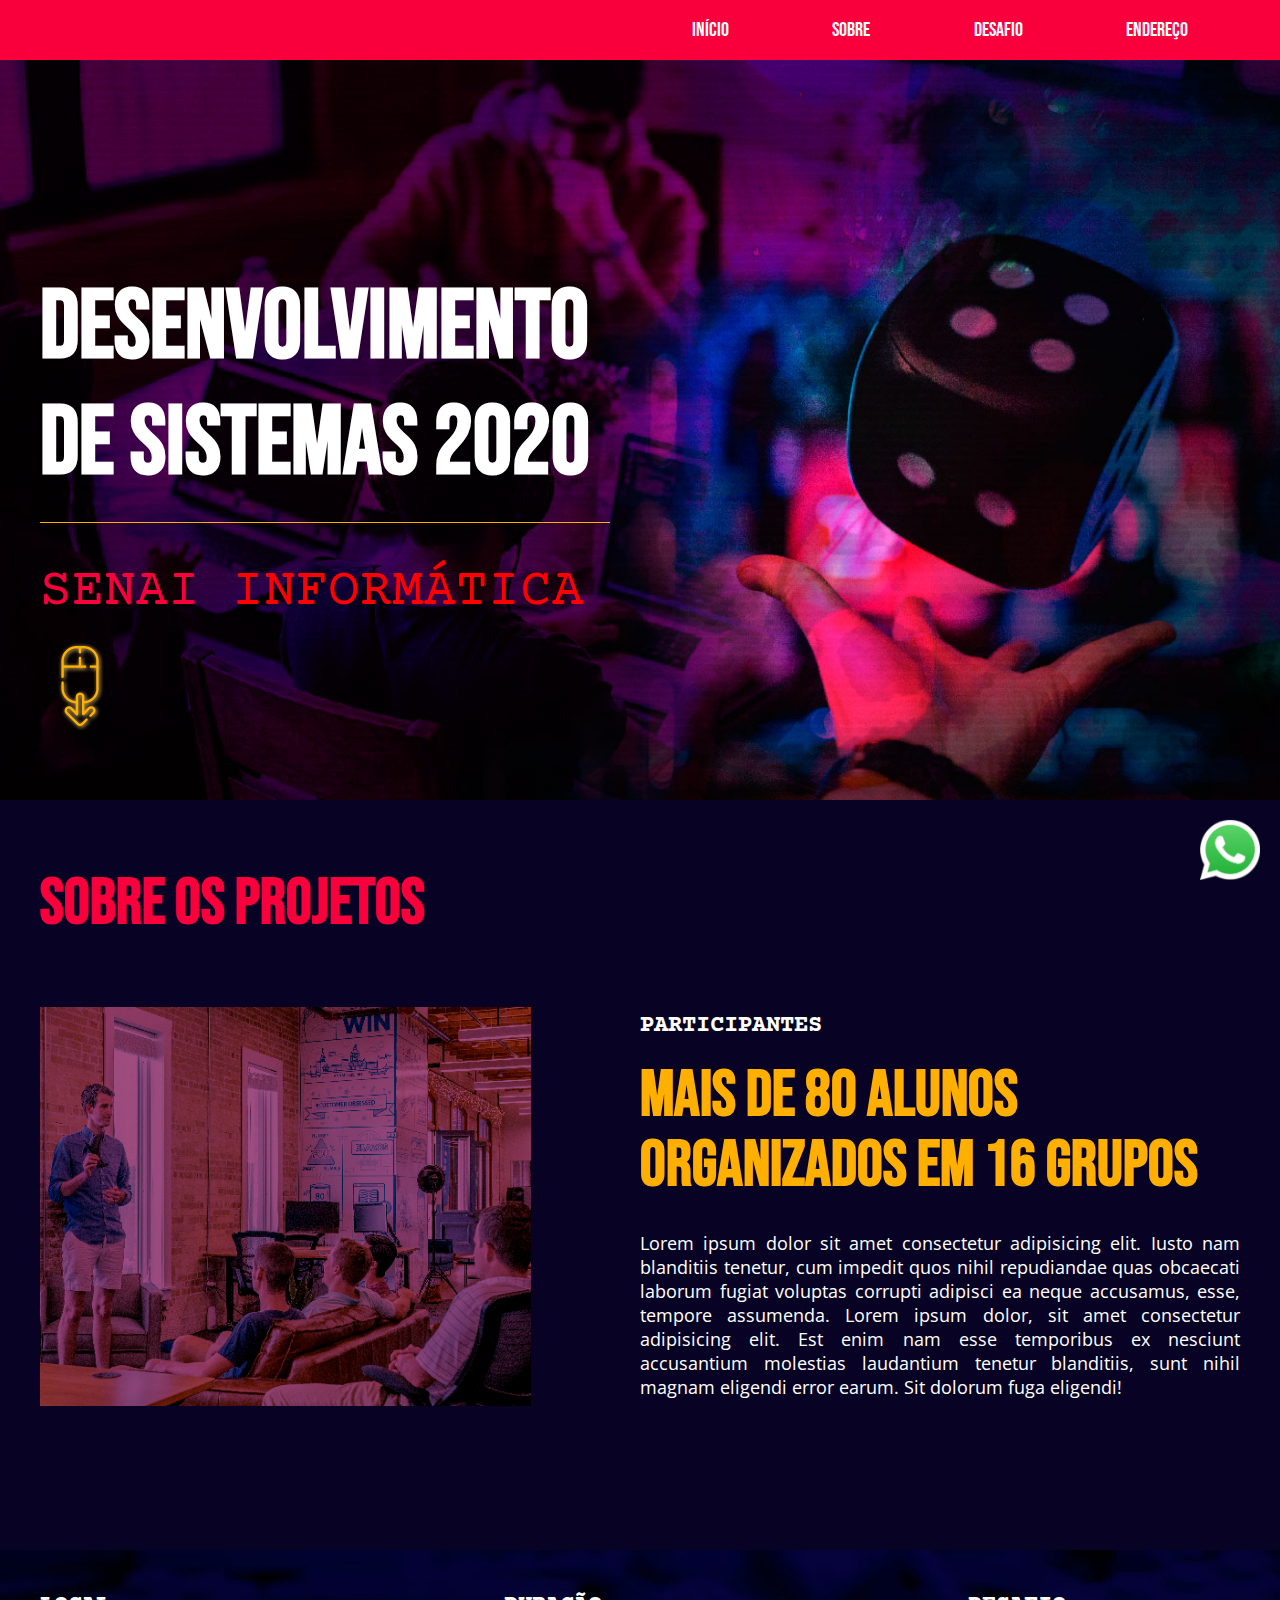
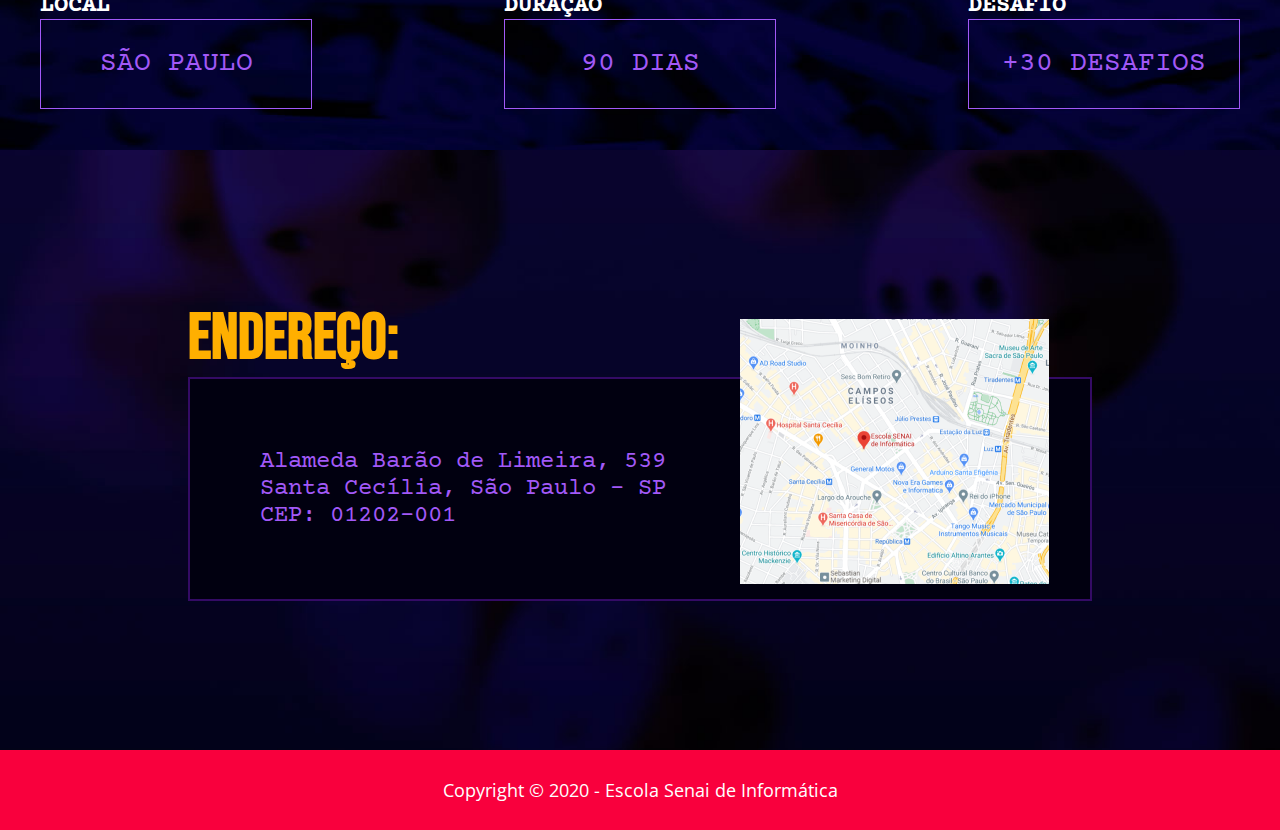
==== index.html @ 3b2a25c5 "Pagina home - Desktop" ====
<!DOCTYPE html>
<html lang="pt-br">
    <head>
        <meta charset="UTF-8">
        <title>Landing Page - Curso de desenvolvimento de sistemas</title>
        <link rel="stylesheet" href="css/style.css">
    </head>
    <body>
        <header class="topo">
                <nav>
                    <ul>
                        <li><a href="#">Início</a></li>
                        <li><a href="#">Sobre</a></li>
                        <li><a href="#">Desafio</a></li>
                        <li><a href="#">Endereço</a></li>
                    </ul>
                </nav>
        </header>
        <!-- Início do Banner -->
        <div class="banner">
            <div class="content alinhamento-inferior">
                <div class="banner_text">
                    <h1>Desenvolvimento <br>de sistemas 2020</h1>
                    <p>SENAI <span>Informática</span></p>
                    <img src="images/mouse-down.png" alt="Mouse com uma seta apontando para baixo">
                </div><!--Fim Banner text-->
            </div><!-- fim content -->
         </div><!-- Fim do Banner -->

         <div class="bk_sobre">
            <section class="sobre">
                    <h2>Sobre os projetos</h2>
                    <div class="conteudo_sobre">
                            <img src="images/imagem-seção-sobre.jpg" alt="Homem apresentando um produto  para um grupo de pessoas.">
                            <div class="texto_sobre">
                                <h3><span class="tag">Participantes</span><br>mais de 80 alunos organizados em 16 grupos</h3>
                                <p>Lorem ipsum dolor sit amet consectetur adipisicing elit. Iusto nam blanditiis tenetur, cum impedit quos nihil repudiandae quas obcaecati laborum fugiat voluptas corrupti adipisci ea neque accusamus, esse, tempore assumenda. Lorem ipsum dolor, sit amet consectetur adipisicing elit. Est enim nam esse temporibus ex nesciunt accusantium molestias laudantium tenetur blanditiis, sunt nihil magnam eligendi error earum. Sit dolorum fuga eligendi!</p>
                            </div>
                    </div>
            </section>
         </div>
         <div class="bk_info">
             <section class="info">
                 <div class="info_card">
                     <h3>Local</h3>
                     <p>São Paulo</p>
                 </div>
                 <div class="info_card">
                    <h3>Duração</h3>
                    <p>90 Dias</p>
                </div>
                <div class="info_card">
                    <h3>Desafio</h3>
                    <p>+30 Desafios</p>
                </div>
             </section>
         </div>
         <section class="endereco">
            <div class="content alinhando-centro">
                    <div>
                        <h2>Endereço:</h2>
                        <div class="text-endereco">
                            <p>Alameda Barão de Limeira, 539<br>
                                Santa Cecília,  São Paulo - SP<br>
                                CEP: 01202-001
                            </p>
                            <img src="images/mapa.png" alt="Mapa">
                        </div>
                    </div>
            </div>
         </section>
         <footer class="rodape"> 
             <div class="content alinhando-centro">
                 <p>Copyright © 2020 - Escola Senai de Informática</p>
             </div>
         </footer>
         <a href="https://api.whatsapp.com/send?phone=5511985420000" target="_black"><img src="images/WhatsApp-icone-3.png" alt="Envie uma mensagem em nosso ZAP" class="zap"></a>  
    </body>
</html>
---- css/style.css ----
@import url('https://fonts.googleapis.com/css2?family=Bebas+Neue&family=Courier+Prime:wght@700&family=Open+Sans&display=swap');
*{
    margin: 0;
    padding: 0;
}
.topo{
    width: 100%;/*Define a largura de um elemento*/
    height: 60px;/*Define a Altura de um elemento*/
    background-color: #F9003D;/*Altera a cor de fundo*/
}
.topo nav{
    width: 1200px;
    height: 60px;
    /* background-color: #000; */
    margin:auto;
    display: flex;
    justify-content: flex-end;

}
.topo nav a{
    color:white;/*Altera a cor da fonte*/
    text-decoration: none;/*Remove o underline*/
    text-transform: uppercase;
    font-family: 'Bebas Neue', cursive;
    font-size: 20px;
    padding: 17px 50px;

    
}
.topo nav a:hover{
    background-color: #000;
    text-decoration: underline;

}
.topo nav ul{
   width: 600px;
   height: 60px;
   /* background-color: lime; */
   list-style-type: none;/*Remove os marcadore da lista*/
   display: flex; 
   justify-content: space-around;
   align-items: center;
}
.banner{
    width: 100%;
    height: 740px;
    background-image: url("../images/imagem-fundo-banner.jpg");
    background-size: cover;
    background-position: bottom;
}
.content{
    width: 1200px;
    height: 100%;
    /* background-color: rgba(204, 204, 204, 0.37); */
    margin:auto;
}
.alinhamento-inferior{
    display: flex;
    align-items: flex-end;
}
.banner_text{
    width: 570px;
    height: 530px;
    /* background-color: blueviolet; */
}
.banner_text h1{
    font-size: 97px;
    font-family: 'Bebas Neue', cursive;
    color:#fff;
    border-bottom: solid 1px #FFAF00;
    padding-bottom: 20px;
}
.banner_text p{
    font-size: 53px;
    color:#F9003D;
    text-transform: uppercase;
    margin-top: 40px;
    margin-bottom: 20px;
    font-family: 'Courier Prime', monospace;
}
.banner_text span{
    color:red;
}

/*Sobre*/

.bk_sobre{
    width: 100%;
    height: 750px;
    background-color: #080324;
}
.sobre{
    width: 1200px;
    height: 100%;
    margin: 0 auto;
    position: relative;
}
.sobre h2{
    font-size: 64px;
    color: #F9003D;
    font-family: 'Bebas Neue', cursive;
    padding-top: 65px;
    padding-bottom: 65px;
}
.conteudo_sobre{
    display: flex;
    justify-content: space-between;
    
}
.conteudo_sobre img{
    width: 491px;
}
.texto_sobre{
    width: 600px;

}
.texto_sobre h3{
    font-family: 'Bebas Neue', cursive;
    font-size: 64px;
    color: #FFAF00;
    line-height:70px;
    margin-top: -30px;
    margin-bottom: 30px;

}
.tag{
    font-family: 'Courier Prime', monospace;
    font-size: 24px;
    color:#fff;
    text-transform: uppercase;

}
.texto_sobre p{
    font-size: 18px;
    font-family: 'Open Sans', sans-serif;
    color:#fff;
    text-align: justify;
}
.bk_info{
    width: 100%;
    height: 200px;
    background-image: url("../images/imagem-fundo-info.jpg");
    background-size: cover;
}
.info{
    width: 1200px;
    height: 100%;
    /* background-color: rgba(255, 255, 255, 0.253);s */
    margin: 0 auto;
    font-family: 'Courier Prime', monospace;
    text-transform: uppercase;
    display: flex;
    justify-content: space-between;
    align-items: center;
}
.info_card h3{
    color: #fff;
    font-size: 24px;
}
.info_card p{
    width: 270px;
    font-size: 28px;
    color: #A259F7;
    border: solid 1px #A259F7;
    text-align: center;
    padding: 1em 0;
}
.endereco{
    width: 100%;
    height: 600px;
    background-image: url("../images/imagem-fundo-ranking.jpg");
    background-size: cover;
    background-position: center;
}
.endereco h2{
    font-size: 64px;
    font-family: 'Bebas Neue', cursive;
    color: #FFAF00;
}
.text-endereco{
    width: 900px;
    height: 220px;
    background-color: #010010;
    border:solid 2px #340B65;
    position: relative;
    display: flex;
    align-items: center;
}
.text-endereco p{
    color:#A259F7;
    font-size: 24px;
    margin-left: 70px;
    font-family: 'Courier Prime', monospace;

}
.alinhando-centro{
    display: flex;
    justify-content: center;
    align-items: center;
}
.text-endereco img{
   position: absolute;
   top:-60px;
   left: 550px;
}
.rodape{
    width: 100%;
    height: 80px;
    background-color: #F9003D;
    font-family: 'Open Sans', sans-serif;
    font-size: 18px;
    color:#fff;
}
.zap{
    width: 60px;
    position: fixed;
    bottom: 20px;
    right: 20px;

}
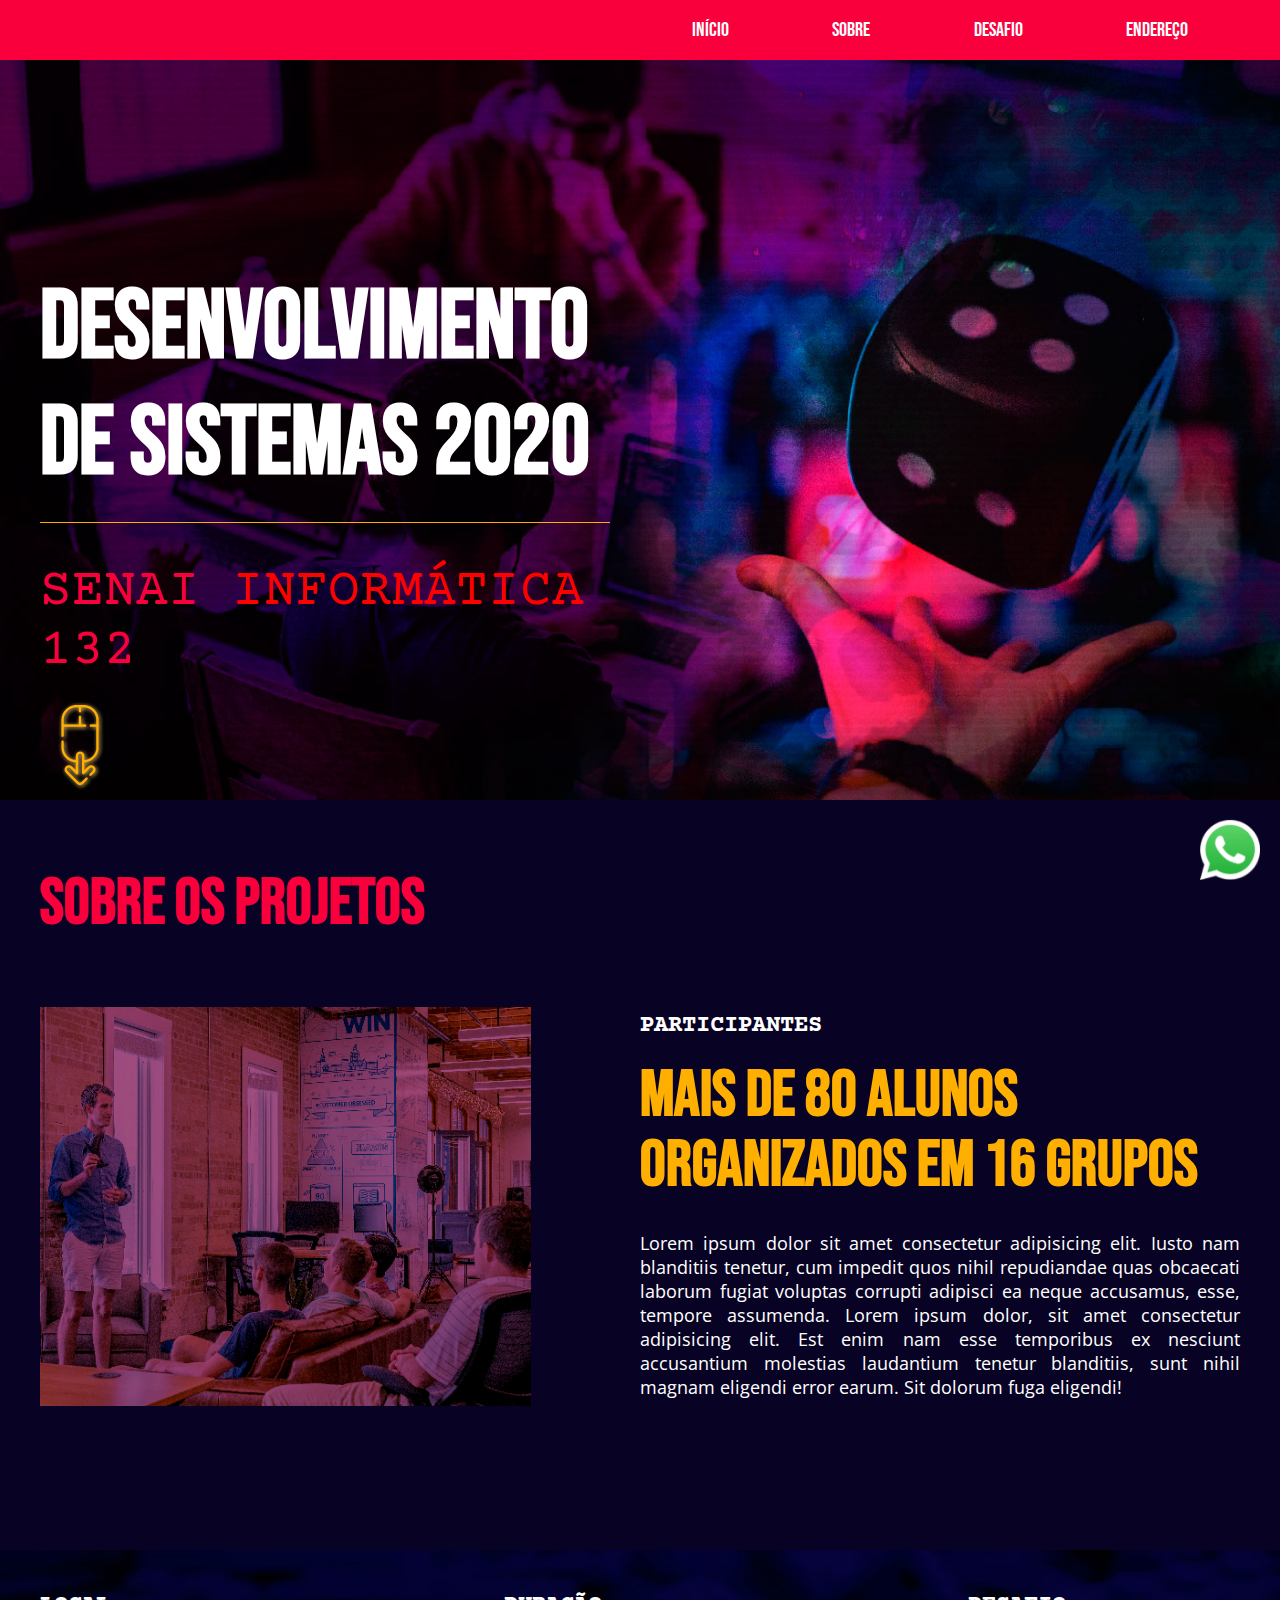
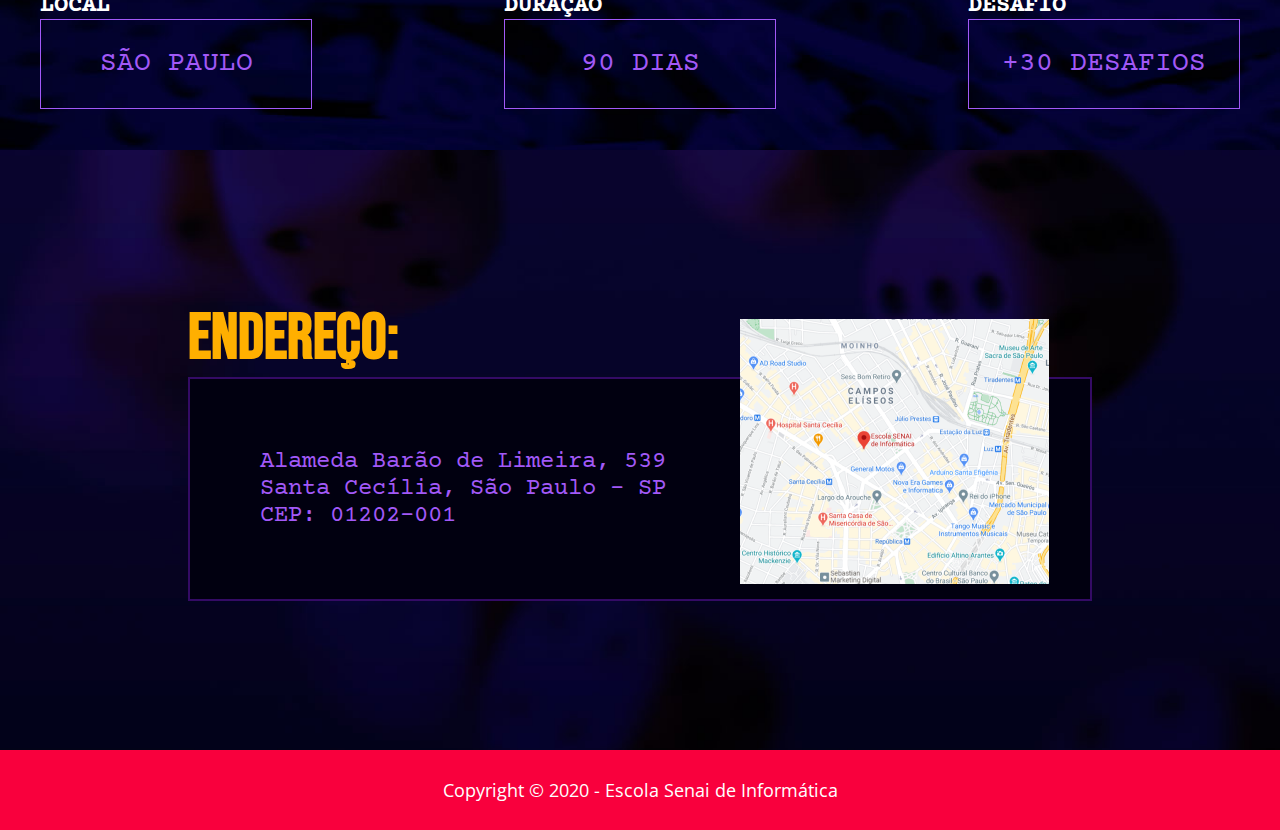
==== commit 7fe29fd3: "Alteração no banner - adicionado o 132" ====
--- a/index.html
+++ b/index.html
@@ -21,7 +21,7 @@
             <div class="content alinhamento-inferior">
                 <div class="banner_text">
                     <h1>Desenvolvimento <br>de sistemas 2020</h1>
-                    <p>SENAI <span>Informática</span></p>
+                    <p>SENAI <span>Informática</span> 132</p>
                     <img src="images/mouse-down.png" alt="Mouse com uma seta apontando para baixo">
                 </div><!--Fim Banner text-->
             </div><!-- fim content -->
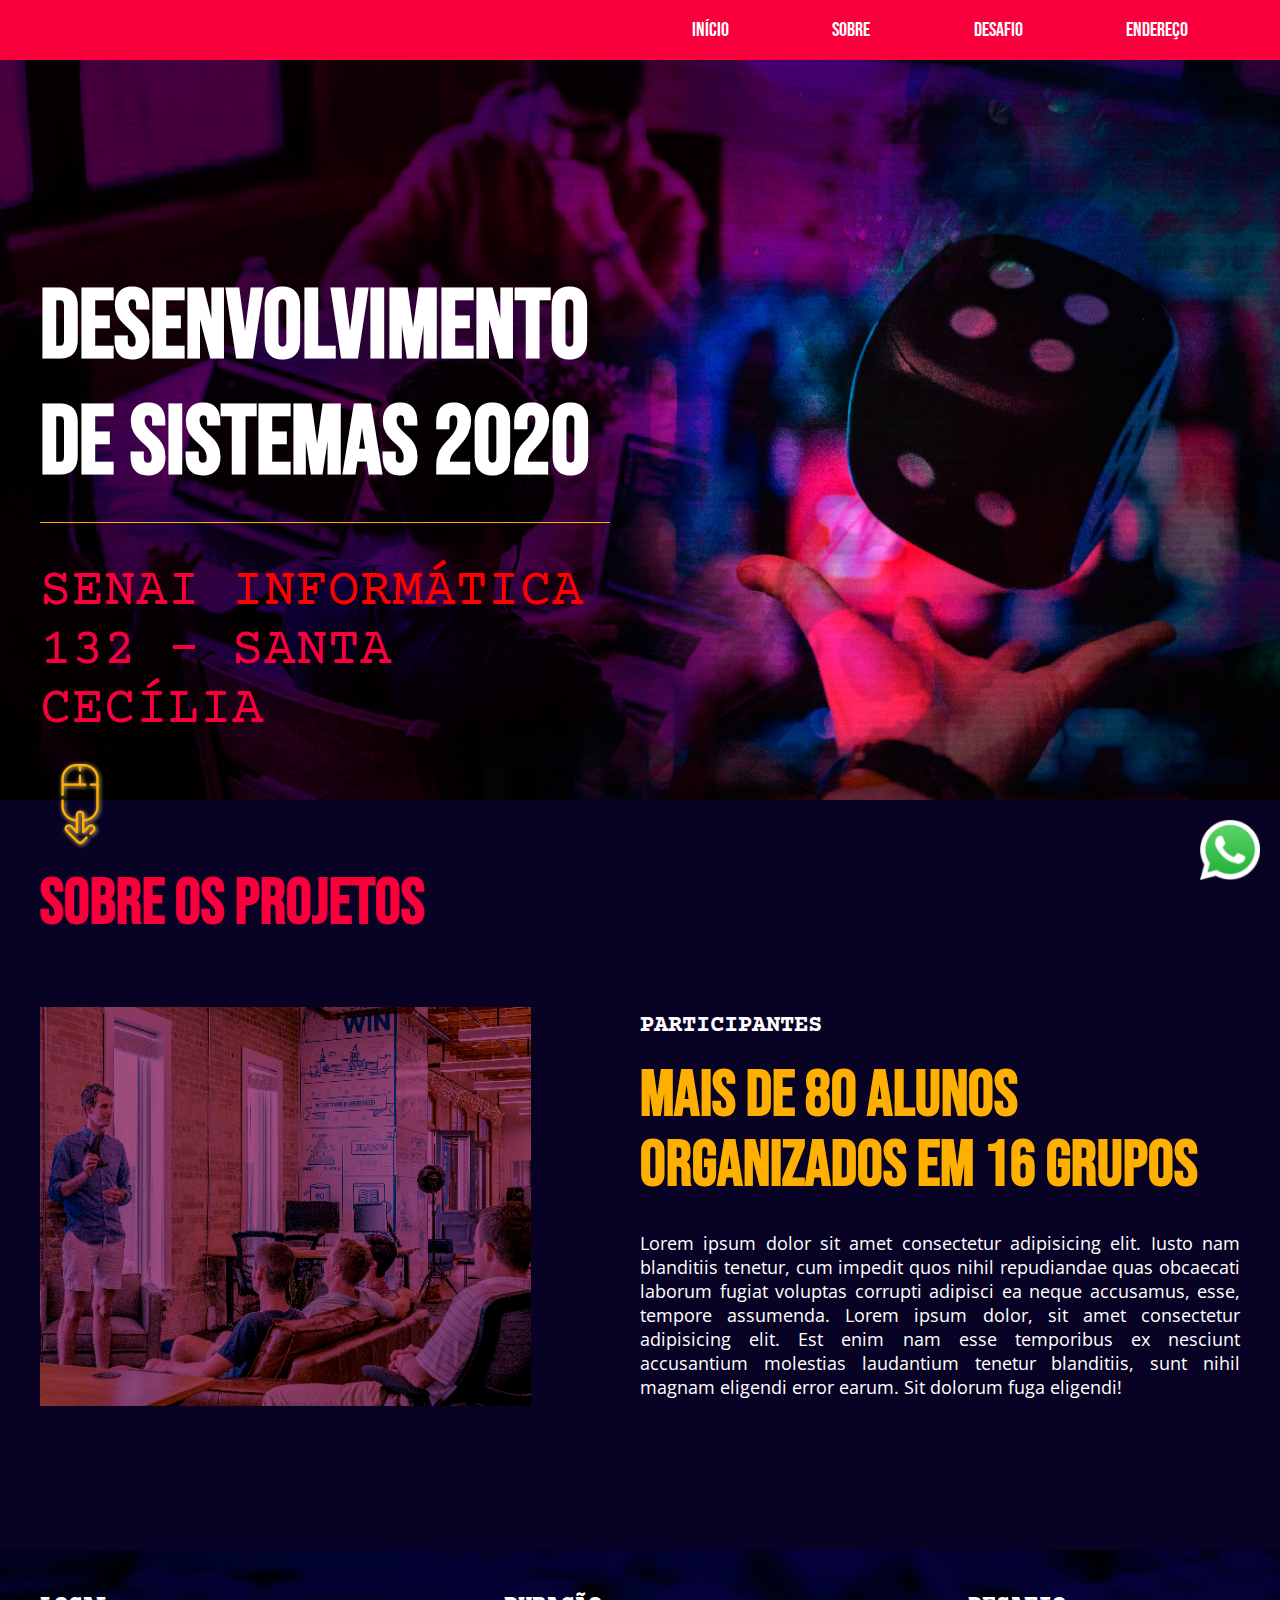
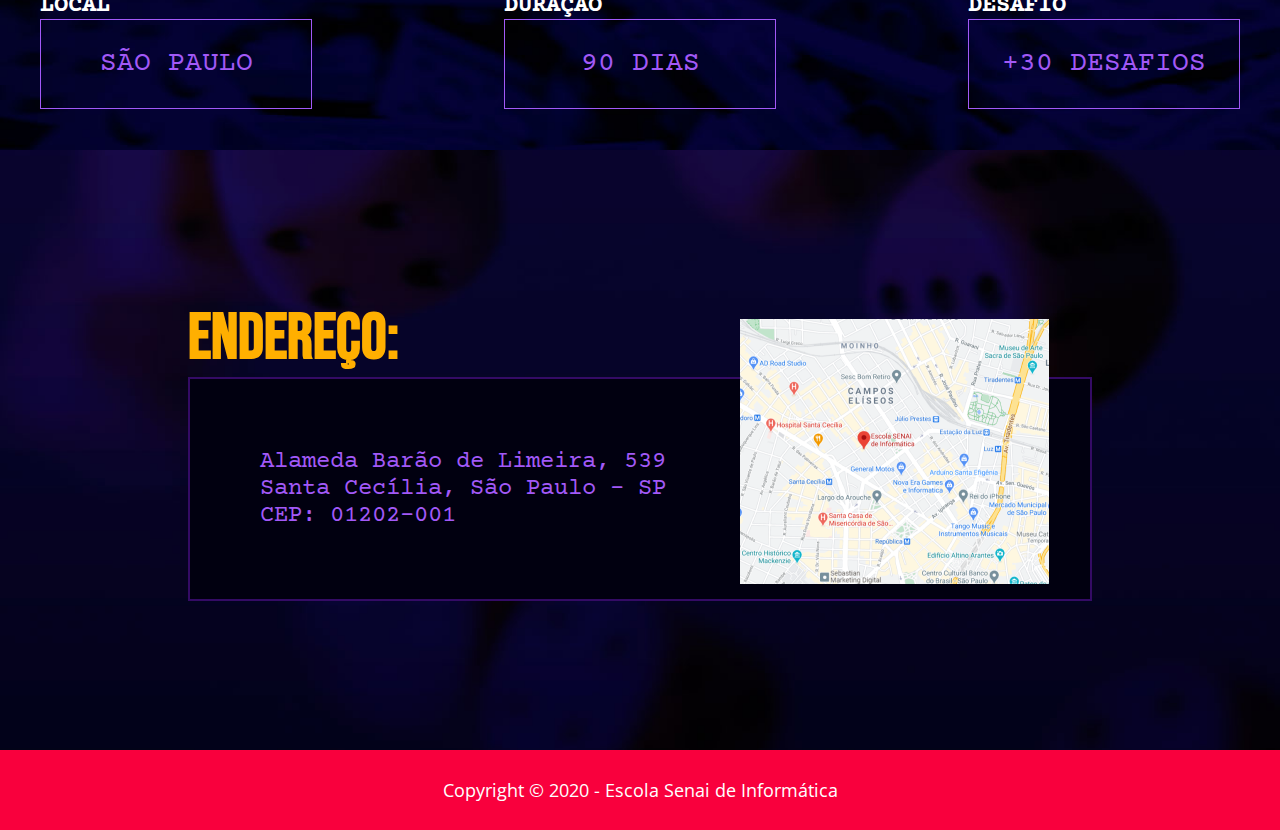
==== commit 37b2394f: "Local adicionado" ====
--- a/index.html
+++ b/index.html
@@ -21,10 +21,10 @@
             <div class="content alinhamento-inferior">
                 <div class="banner_text">
                     <h1>Desenvolvimento <br>de sistemas 2020</h1>
-                    <p>SENAI <span>Informática</span> 132</p>
+                    <p>SENAI <span>Informática</span> 132 - Santa Cecília</p>
                     <img src="images/mouse-down.png" alt="Mouse com uma seta apontando para baixo">
                 </div><!--Fim Banner text-->
-            </div><!-- fim content -->
+            </div><!-- fim content -->''
          </div><!-- Fim do Banner -->
 
          <div class="bk_sobre">
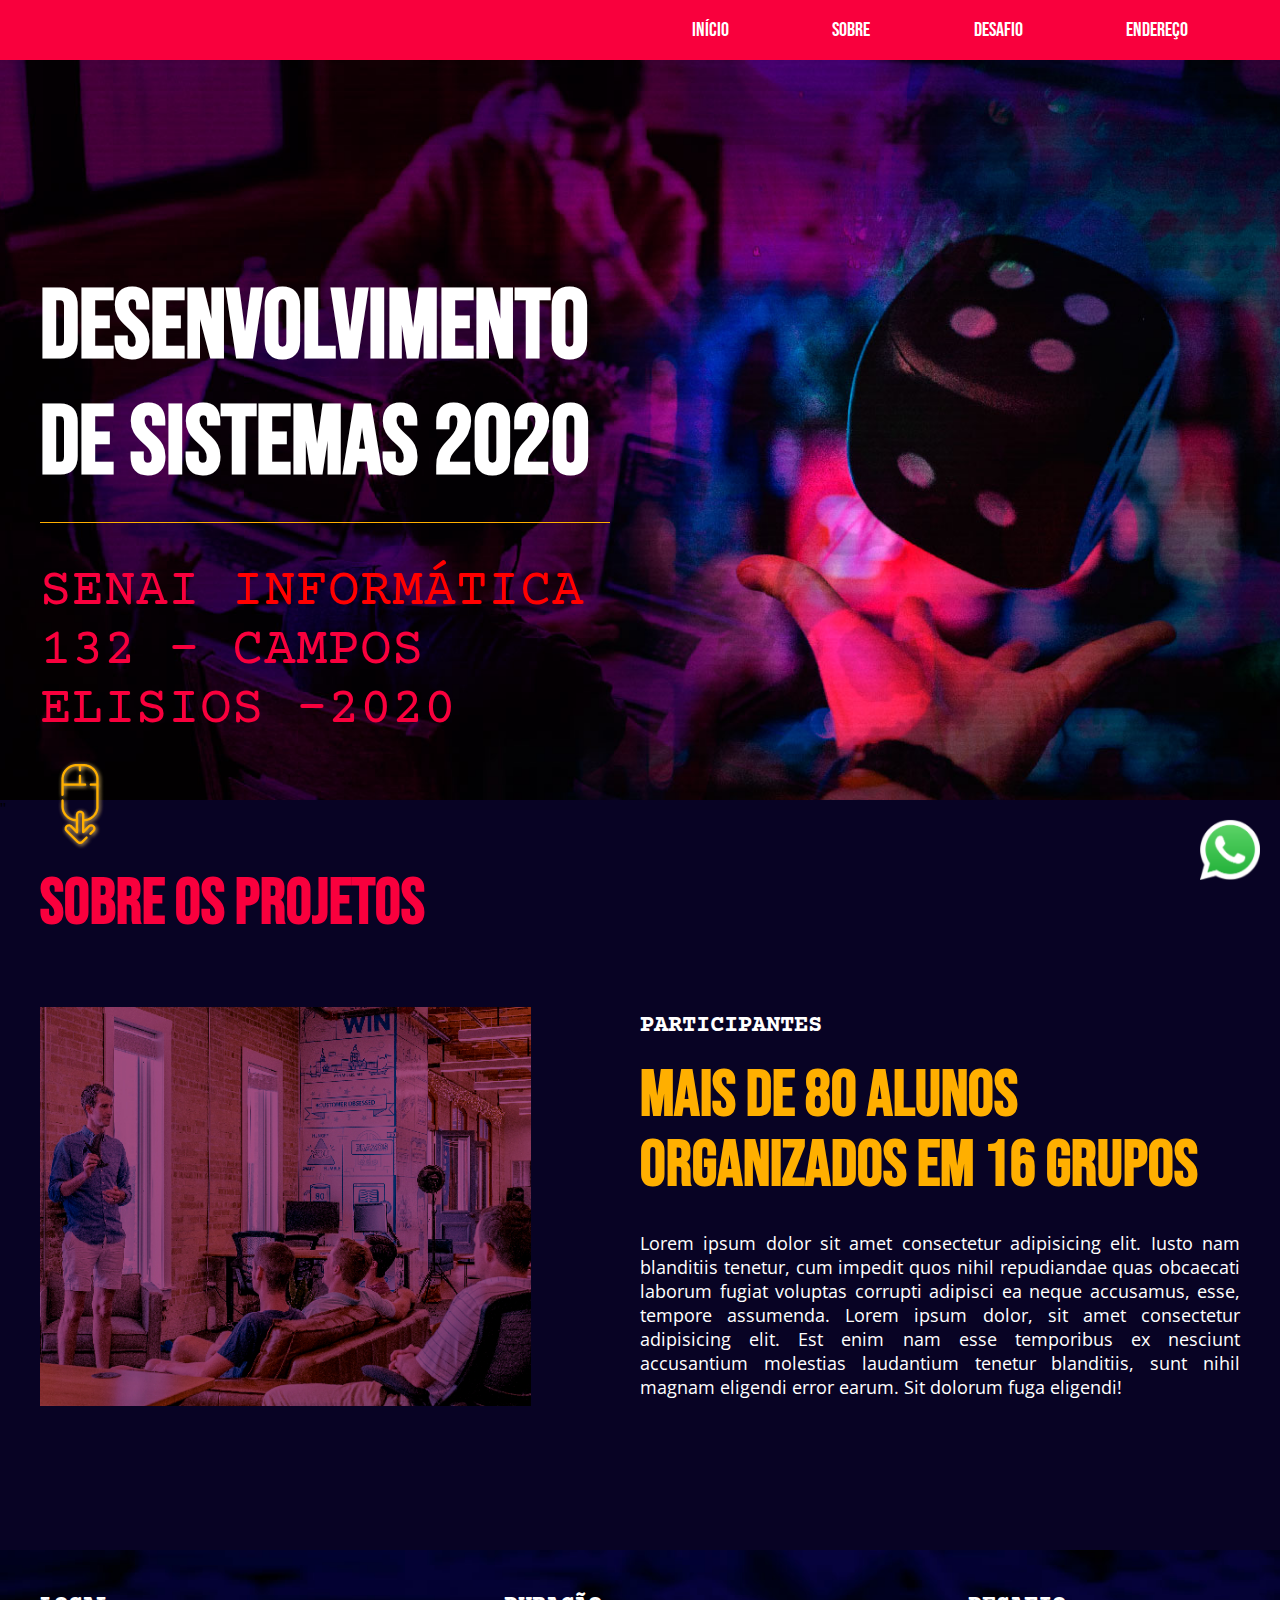
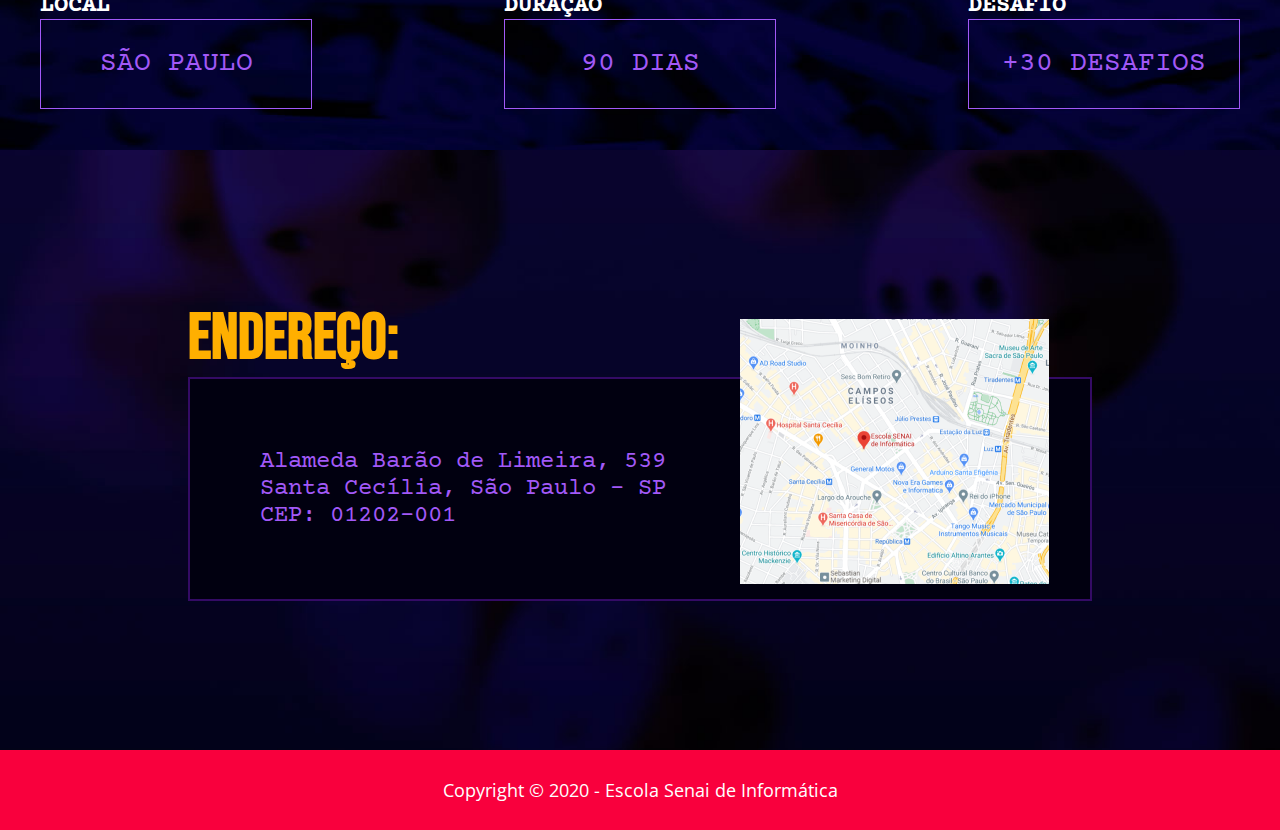
==== commit 7ed908c5: "Foi" ====
--- a/index.html
+++ b/index.html
@@ -21,7 +21,7 @@
             <div class="content alinhamento-inferior">
                 <div class="banner_text">
                     <h1>Desenvolvimento <br>de sistemas 2020</h1>
-                    <p>SENAI <span>Informática</span> 132 - Santa Cecília</p>
+                    <p>SENAI <span>Informática</span> 132 - Campos Elisios -2020</p>
                     <img src="images/mouse-down.png" alt="Mouse com uma seta apontando para baixo">
                 </div><!--Fim Banner text-->
             </div><!-- fim content -->''
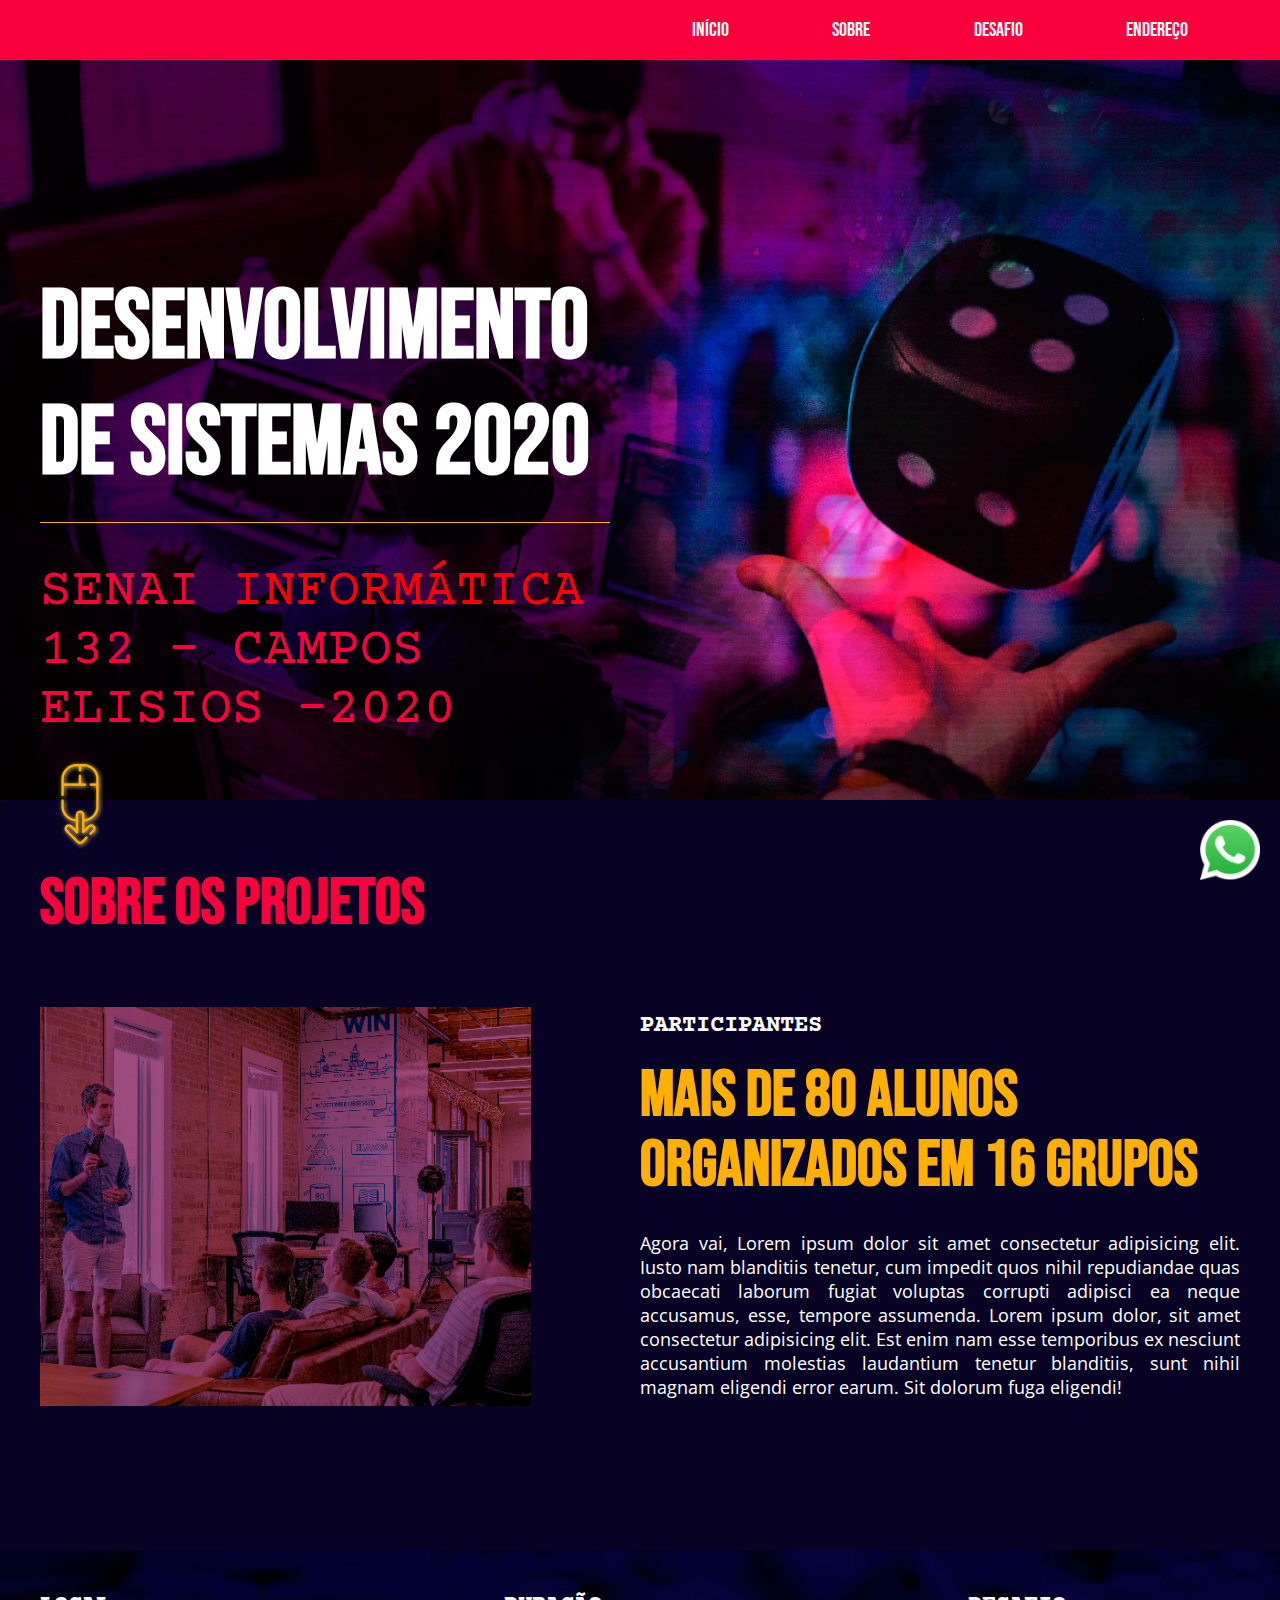
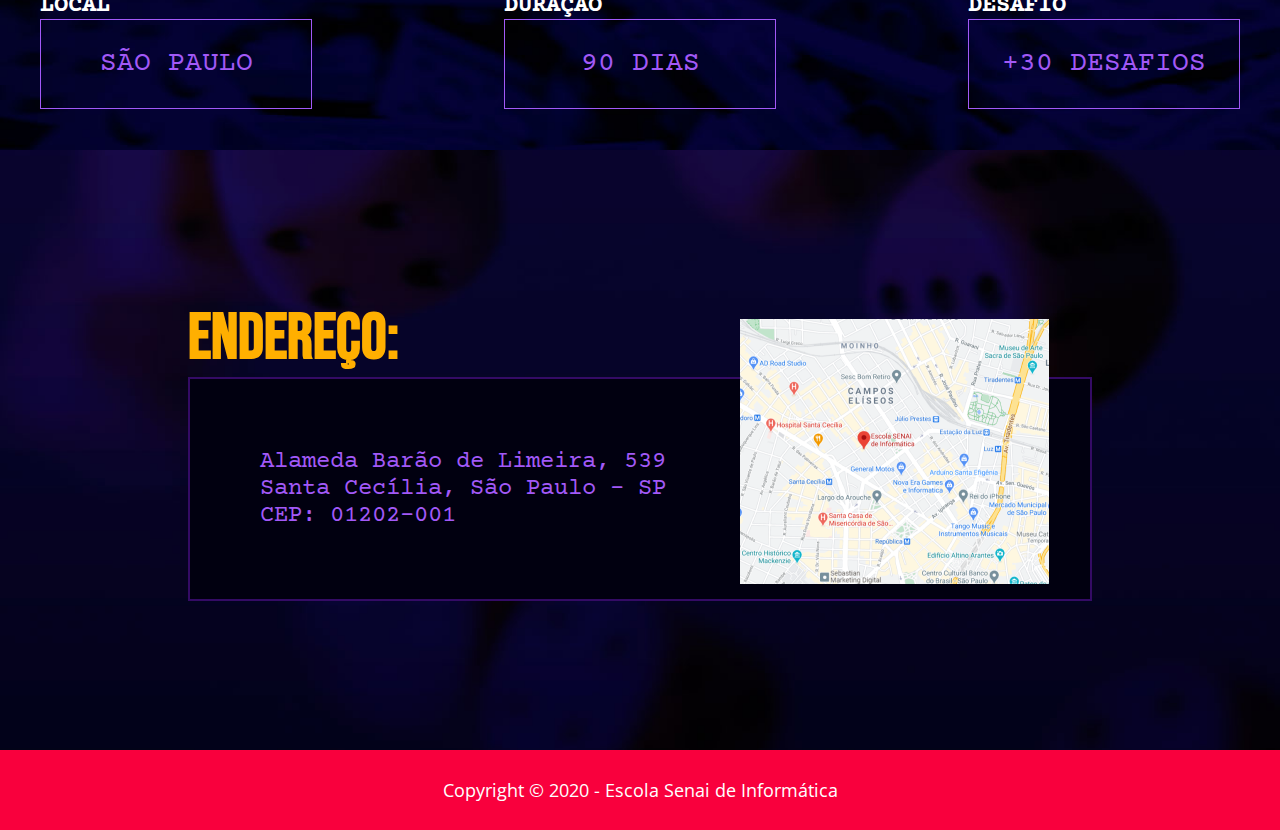
==== commit 4d014c7b: "Texto Alterado" ====
--- a/index.html
+++ b/index.html
@@ -34,7 +34,7 @@
                             <img src="images/imagem-seção-sobre.jpg" alt="Homem apresentando um produto  para um grupo de pessoas.">
                             <div class="texto_sobre">
                                 <h3><span class="tag">Participantes</span><br>mais de 80 alunos organizados em 16 grupos</h3>
-                                <p>Lorem ipsum dolor sit amet consectetur adipisicing elit. Iusto nam blanditiis tenetur, cum impedit quos nihil repudiandae quas obcaecati laborum fugiat voluptas corrupti adipisci ea neque accusamus, esse, tempore assumenda. Lorem ipsum dolor, sit amet consectetur adipisicing elit. Est enim nam esse temporibus ex nesciunt accusantium molestias laudantium tenetur blanditiis, sunt nihil magnam eligendi error earum. Sit dolorum fuga eligendi!</p>
+                                <p>Agora vai, Lorem ipsum dolor sit amet consectetur adipisicing elit. Iusto nam blanditiis tenetur, cum impedit quos nihil repudiandae quas obcaecati laborum fugiat voluptas corrupti adipisci ea neque accusamus, esse, tempore assumenda. Lorem ipsum dolor, sit amet consectetur adipisicing elit. Est enim nam esse temporibus ex nesciunt accusantium molestias laudantium tenetur blanditiis, sunt nihil magnam eligendi error earum. Sit dolorum fuga eligendi!</p>
                             </div>
                     </div>
             </section>
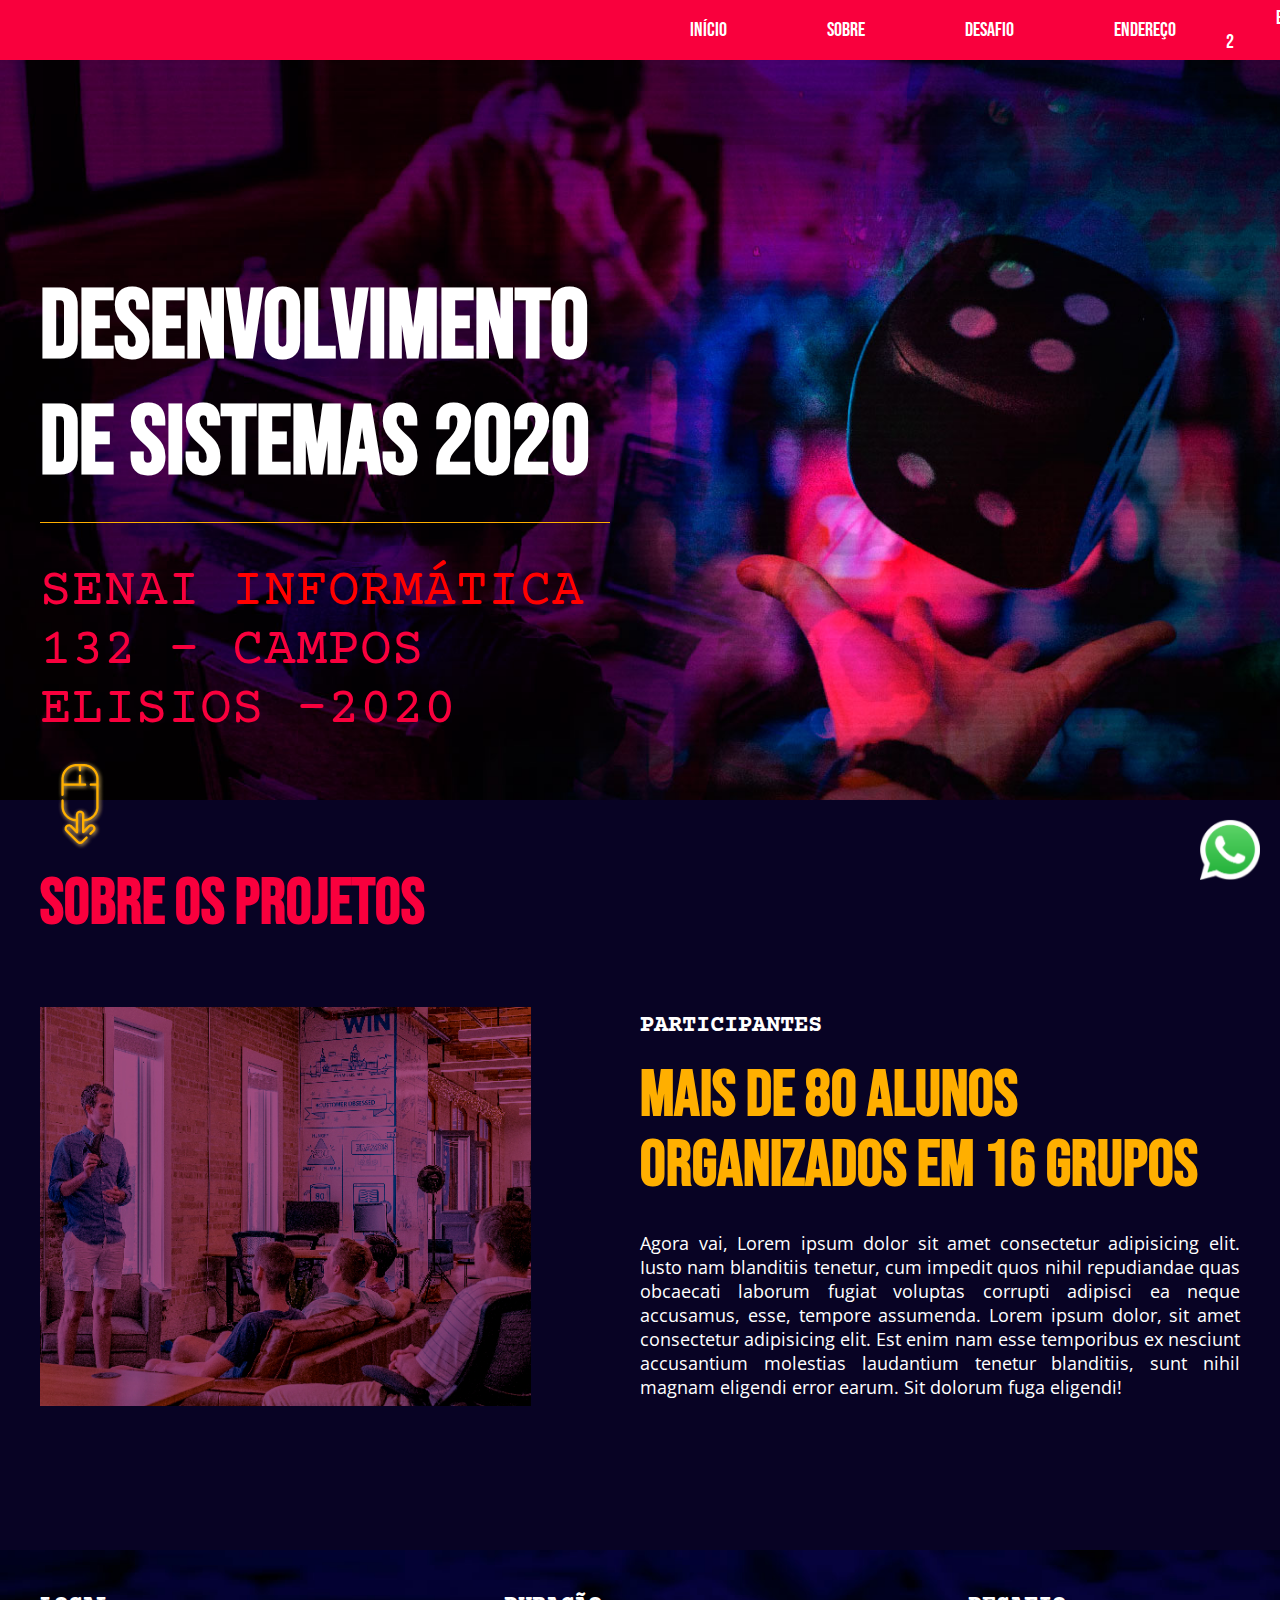
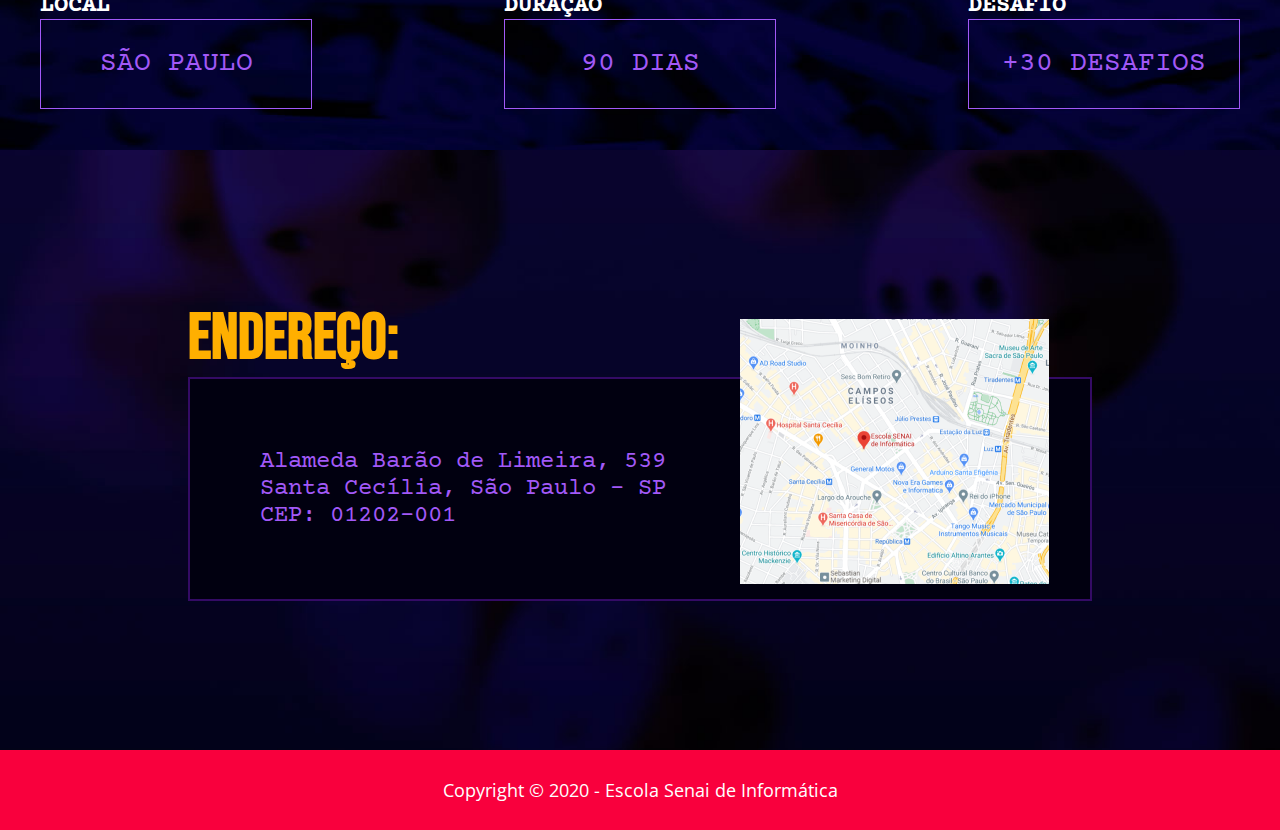
==== commit 412138f3: "Merge branch 'main' of https://github.com/paulobrandaooficial/ProjetoLandingPage into main" ====
--- a/index.html
+++ b/index.html
@@ -13,6 +13,7 @@
                         <li><a href="#">Sobre</a></li>
                         <li><a href="#">Desafio</a></li>
                         <li><a href="#">Endereço</a></li>
+                        <li><a href="#">Endereço 2</a></li>
                     </ul>
                 </nav>
         </header>
@@ -24,7 +25,7 @@
                     <p>SENAI <span>Informática</span> 132 - Campos Elisios -2020</p>
                     <img src="images/mouse-down.png" alt="Mouse com uma seta apontando para baixo">
                 </div><!--Fim Banner text-->
-            </div><!-- fim content -->''
+            </div><!-- fim content -->
          </div><!-- Fim do Banner -->
 
          <div class="bk_sobre">
--- a/css/style.css
+++ b/css/style.css
@@ -217,4 +217,4 @@
     bottom: 20px;
     right: 20px;
 
-}
+}